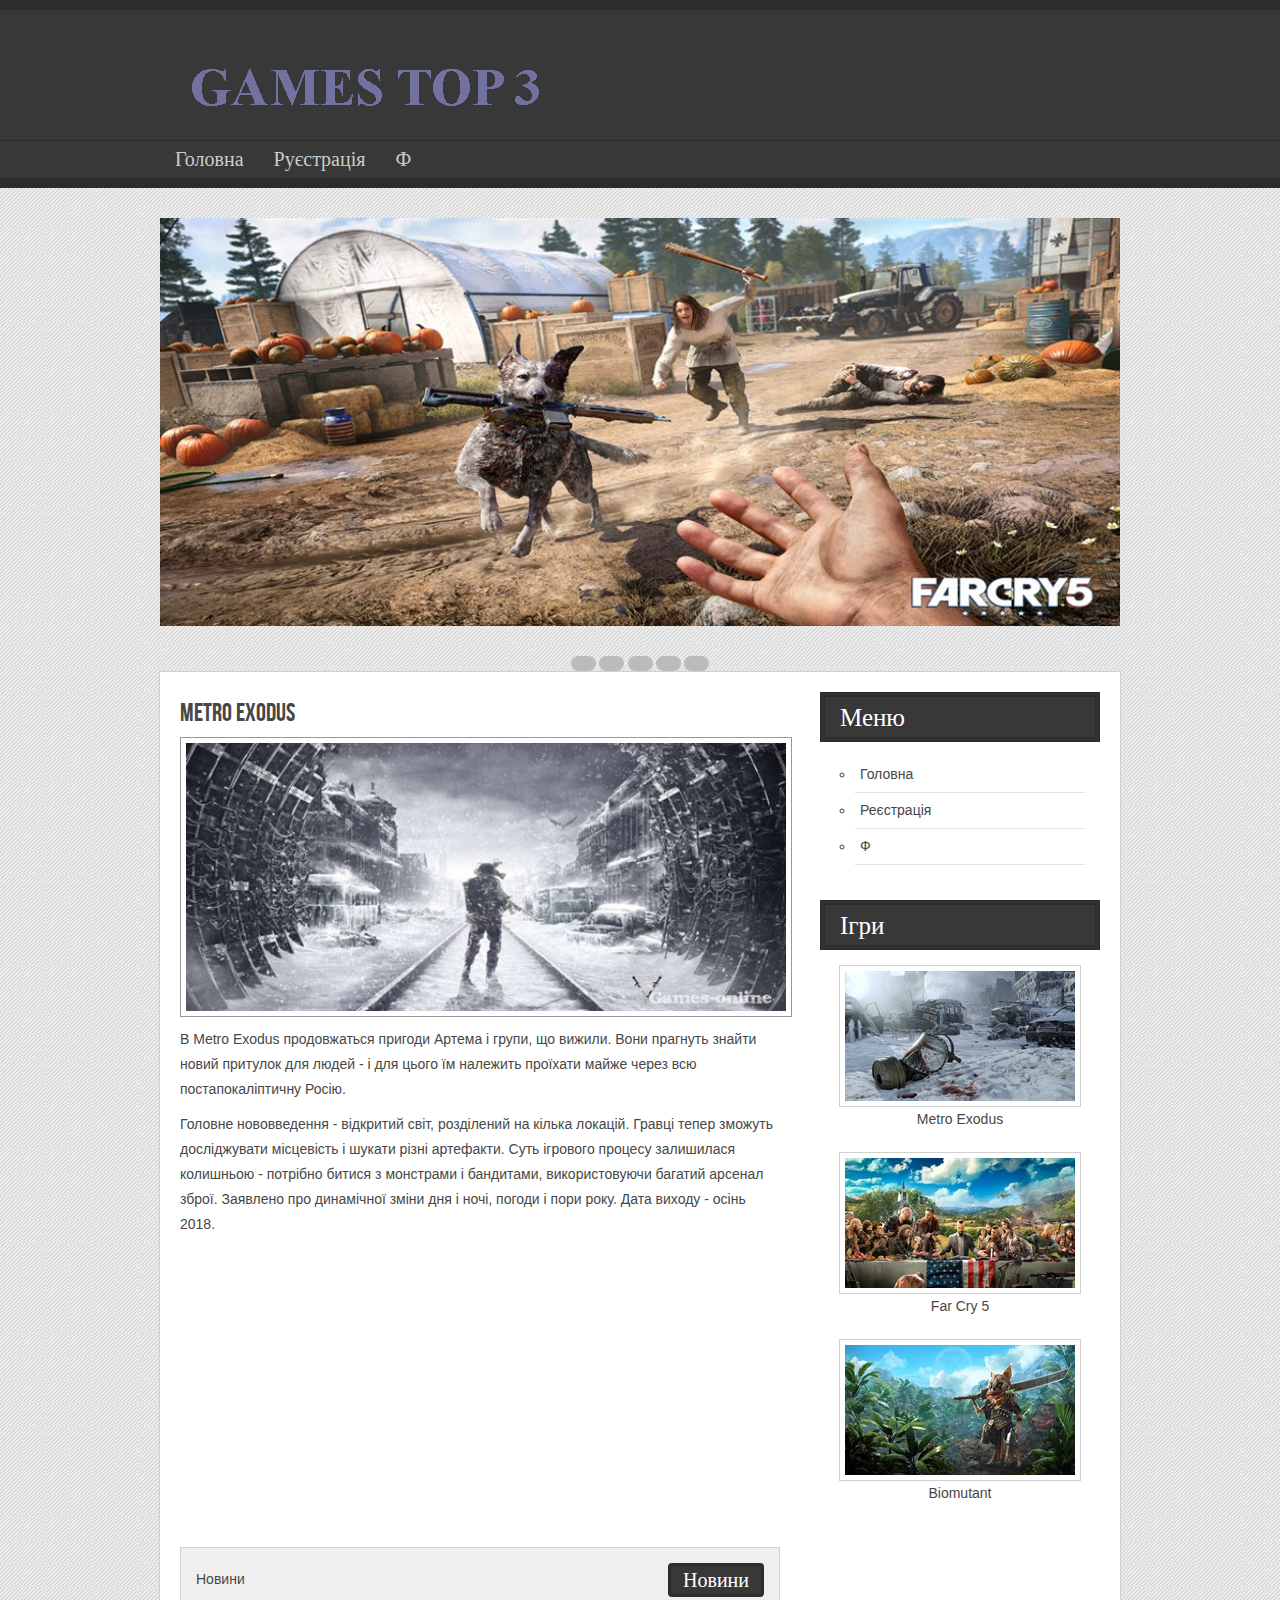
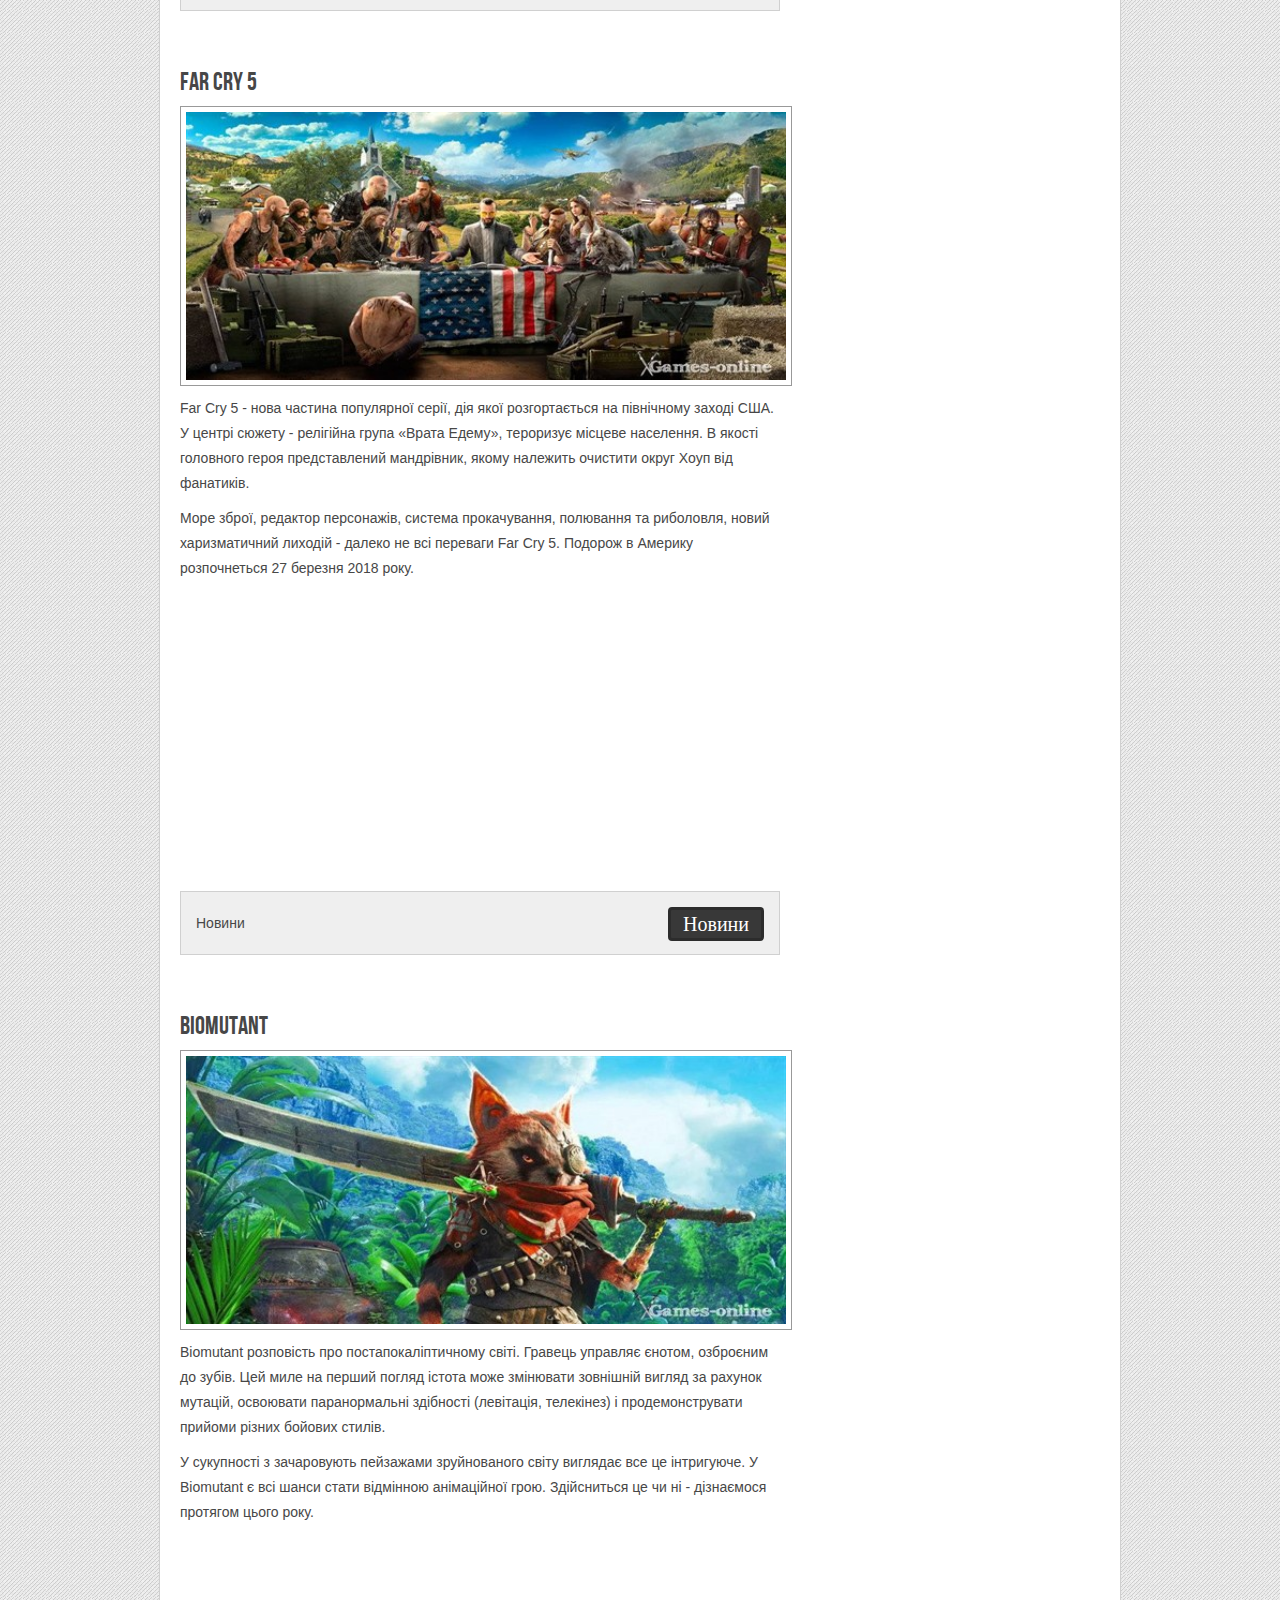
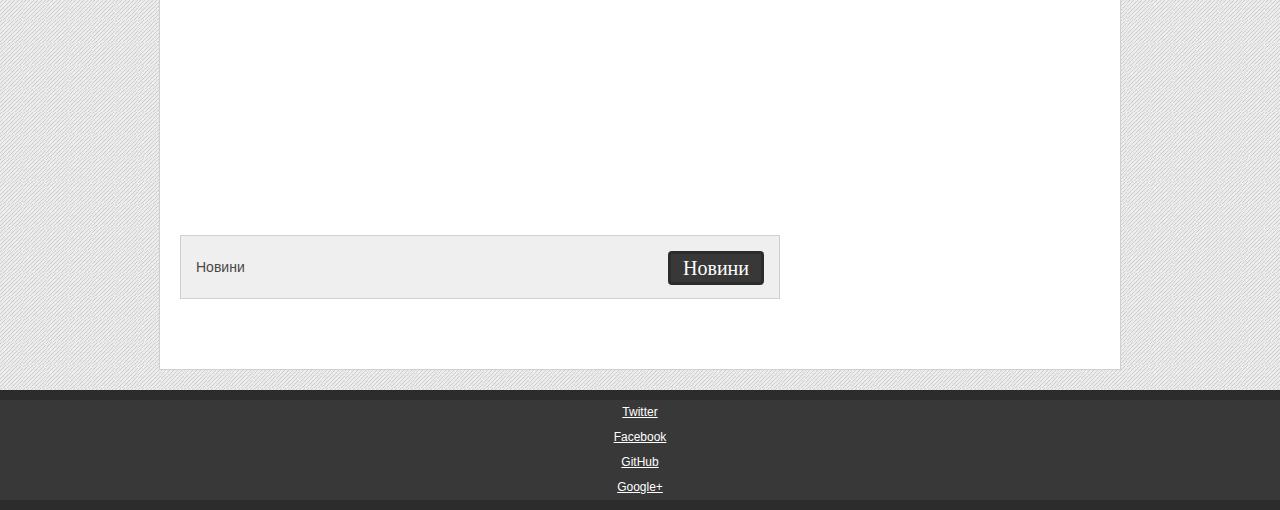
==== Sait/index.html @ daca0c36 "Olexa01" ====
<!DOCTYPE html>
<html lang="en"> 
<head>
	<meta charset="utf-8">
	<title>Games TOP 3 </title>
	<link rel="stylesheet" href="https://stackpath.bootstrapcdn.com/bootstrap/4.1.3/css/bootstrap.min.css" integrity="sha384-MCw98/SFnGE8fJT3GXwEOngsV7Zt27NXFoaoApmYm81iuXoPkFOJwJ8ERdknLPMO" crossorigin="anonymous">
	<script src="https://code.jquery.com/jquery-3.3.1.slim.min.js" integrity="sha384-q8i/X+965DzO0rT7abK41JStQIAqVgRVzpbzo5smXKp4YfRvH+8abtTE1Pi6jizo" crossorigin="anonymous"></script>
    <script src="https://cdnjs.cloudflare.com/ajax/libs/popper.js/1.14.3/umd/popper.min.js" integrity="sha384-ZMP7rVo3mIykV+2+9J3UJ46jBk0WLaUAdn689aCwoqbBJiSnjAK/l8WvCWPIPm49" crossorigin="anonymous"></script>
    <script src="https://stackpath.bootstrapcdn.com/bootstrap/4.1.3/js/bootstrap.min.js" integrity="sha384-ChfqqxuZUCnJSK3+MXmPNIyE6ZbWh2IMqE241rYiqJxyMiZ6OW/JmZQ5stwEULTy" crossorigin="anonymous"></script>
	<meta name="viewport" content="width=device-width, initial-scale=1, maximum-scale=1">
 
	<link rel="stylesheet" href="css/style.css">
    <link rel="stylesheet" href="css/responsive.css">
    
	<link href='./images/favicon.ico' rel='icon' type='image/x-icon'>
</head>
<body>

<header> 
	<div class="wrap-header">
		<div id="logo"><a href="index.html"><img src="./images/logo.png"/></a></div>
	</div>
</header>

<nav>
	<div class="wrap-nav">
		<ul>
			<li><a href="index.html">Головна</a></li>
			<li><a href="indexForma.html">Руєстрація</a></li>
			<li><a href="index.html">Ф</a></li>

			
		</ul>
	</div>
</nav>



<div class="featured">
	<div class="all">
		<input checked type="radio" name="respond" id="desktop" swidth="942" height="400">
			<article id="slider">
					<input checked type="radio" name="slider" id="switch1">
					<input type="radio" name="slider" id="switch2">
					<input type="radio" name="slider" id="switch3">
					<input type="radio" name="slider" id="switch4">
					<input type="radio" name="slider" id="switch5">
				
				<div id="slides">
					<div id="overflow">
						<div class="image">
							<article><img src="images/1_942x400.jpg"></article>
							<article><img src="images/2_942x400.jpg"></article>
							<article><img src="images/3_942x400.jpg"></article>
							<article><img src="images/4_942x400.jpg"></article>
							<article><img src="images/5_942x400.jpg"></article>
					
					</div>
				</div>
				<div id="controls">
					<label for="switch1"></label>
					<label for="switch2"></label>
					<label for="switch3"></label>
					<label for="switch4"></label>
					<label for="switch5"></label>
			
					
				</div>
				<div id="active">
					<label for="switch1"></label>
					<label for="switch2"></label>
					<label for="switch3"></label>
					<label for="switch4"></label>
					<label for="switch5"></label>
			
				</div>
			</article>
	</div>
</div>

<!--Content-->
<section id="content">
	<div id="main-content">
		<article>
			<div class="heading">
				
				<h2><a id="rozdil_1">Metro Exodus</a></h2>
			</div>
			<div class="content">
				<img src="images/img1.jpg"/>
				<p>В Metro Exodus продовжаться пригоди Артема і групи, що вижили. Вони прагнуть знайти новий притулок для людей - і для цього їм належить проїхати майже через всю постапокаліптичну Росію.</p>
				<p>Головне нововведення - відкритий світ, розділений на кілька локацій. Гравці тепер зможуть досліджувати місцевість і шукати різні артефакти. Суть ігрового процесу залишилася колишньою - потрібно битися з монстрами і бандитами, використовуючи багатий арсенал зброї. Заявлено про динамічної зміни дня і ночі, погоди і пори року. Дата виходу - осінь 2018.</p>

				<iframe  width="560" height="300" src="https://www.youtube.com/embed/gPFQEbQI-I8" frameborder="0" allow="accelerometer; autoplay; encrypted-media; gyroscope; picture-in-picture" allowfullscreen></iframe>
				<div class="info" br>Новини <div class="more"><a class="button" href="http://www.metrothegame.com/ru/">Новини</a></div></div>
			</div>
		</article>
		<article>
			<div class="heading">
				<h2><a id="rozdil_2">Far Cry 5</a></h2>
			</div>
			<div class="content">
				<img src="images/img2.jpg"/>
				<p>Far Cry 5 - нова частина популярної серії, дія якої розгортається на північному заході США. У центрі сюжету - релігійна група «Врата Едему», тероризує місцеве населення. В якості головного героя представлений мандрівник, якому належить очистити округ Хоуп від фанатиків.</p>
				<p>Море зброї, редактор персонажів, система прокачування, полювання та риболовля, новий харизматичний лиходій - далеко не всі переваги Far Cry 5. Подорож в Америку розпочнеться 27 березня 2018 року.</p>

				<iframe width="560" height="300" src="https://www.youtube.com/embed/Whl28r8dVMU" frameborder="0" allow="accelerometer; autoplay; encrypted-media; gyroscope; picture-in-picture" allowfullscreen></iframe>

				<div class="info" br>Новини <div class="more"><a class="button" href="http://www.metrothegame.com/ru/">Новини</a></div></div>
			</div>
		</article>
		<article>
			<div class="heading">
				<h2><a id="rozdil_3">Biomutant</a></h2>
			</div>
			<div class="content">
				<img src="images/img3.jpg"/>
				<p>Biomutant розповість про постапокаліптичному світі. Гравець управляє єнотом, озброєним до зубів. Цей миле на перший погляд істота може змінювати зовнішній вигляд за рахунок мутацій, освоювати паранормальні здібності (левітація, телекінез) і продемонструвати прийоми різних бойових стилів.</p>
				<p>У сукупності з зачаровують пейзажами зруйнованого світу виглядає все це інтригуюче. У Biomutant є всі шанси стати відмінною анімаційної грою. Здійсниться це чи ні - дізнаємося протягом цього року.</p>

				<iframe width="560" height="300" src="https://www.youtube.com/embed/r5c0-TFP18g" frameborder="0" allow="accelerometer; autoplay; encrypted-media; gyroscope; picture-in-picture" allowfullscreen></iframe>

				<div class="info">Новини<div class="more"><a class="button" href="https://biomutant.com/" br>Новини</a></div></div>

			</div>
		</article>
		
	</div>
	<div id="sidebar" class="col-right">
		<section>
			<div class="heading"><h2>Меню</h2></div>
			<div class="content">
				<ul>
					<li><a href="index.html">Головна</a></li>
					<li><a href="indexForma.html">Реєстрація</a></li>
					<li><a href="#">Ф</a></li>
					
					
				</ul>
			</div>
		</section>
		<section>
			<div class="heading"><h2>Ігри</h2></div>
			<div class="content">
				<div class="post">
					<img src="images/thumb1.jpg"/>
					<h4><a href="#rozdil_1">Metro Exodus</a></h4>
				</div>
				<div class="post">
					<img src="images/thumb2.jpg"/>
					<h4><a href="#rozdil_2">Far Cry 5</a></h4>
				</div>
				<div class="post">
					<img src="images/thumb3.jpg"/>
					<h4><a href="#rozdil_3">Biomutant</a></h4>
				</div>
				
			</div>
		</section>
	</div>
	<div class="clear"></div>
</section>

<footer align="center" >
	<ul class="icons"  >

	    <li><a href="https://twitter.com/?lang=uk" class="icon fa-twitter"><span class="label">Twitter</span></a></li>
		<li><a href="https://www.facebook.com/" class="icon fa-facebook"><span class="label">Facebook</span></a></li>
		<li><a href="https://github.com" class="icon fa-github"><span class="label">GitHub</span></a></li>
		<li><a href="https://plus.google.com" class="icon fa-google-plus"><span class="label">Google+</span></a></li>
	</ul>

</footer>
    <script src="https://cdnjs.cloudflare.com/ajax/libs/popper.js/1.14.3/umd/popper.min.js" integrity="sha384-ZMP7rVo3mIykV+2+9J3UJ46jBk0WLaUAdn689aCwoqbBJiSnjAK/l8WvCWPIPm49" crossorigin="anonymous"></script>
    <script src="https://stackpath.bootstrapcdn.com/bootstrap/4.1.3/js/bootstrap.min.js" integrity="sha384-ChfqqxuZUCnJSK3+MXmPNIyE6ZbWh2IMqE241rYiqJxyMiZ6OW/JmZQ5stwEULTy" crossorigin="anonymous"></script>
	<meta name="viewport" content="width=device-width, initial-scale=1, maximum-scale=1">

</body>
</html>
---- Sait/css/style.css ----
/*Reset */
a,abbr,acronym,address,applet,article,aside,audio,b,blockquote,big,body,center,canvas,caption,cite,code,command,datalist,dd,del,details,dfn,dl,div,dt,em,embed,fieldset,figcaption,figure,font,footer,form,h1,h2,h3,h4,h5,h6,header,hgroup,html,i,iframe,img,ins,kbd,keygen,label,legend,li,meter,nav,object,ol,output,p,pre,progress,q,s,samp,section,small,span,source,strike,strong,sub,sup,table,tbody,tfoot,thead,th,tr,tdvideo,tt,u,ul,var{background:transparent;border:0 none;font-size:100%;margin:0;padding:0;border:0;outline:0;vertical-align:top;}ol, ul {list-style:none;}blockquote, q {quotes:none;}table, table td {padding:0;border:none;border-collapse:collapse;}img {vertical-align:top;}embed {vertical-align:top;}
article, aside, audio, canvas, command, datalist, details, embed, figcaption, figure, footer, header, hgroup, keygen, meter, nav, output, progress, section, source, video {display:block;}
mark, rp, rt, ruby, summary, time {display:inline;}
input, textarea {border:0; padding:0; margin:0; outline: 0;}
iframe {border:0; margin:0; padding:0;}
input, textarea, select {margin:0; padding:0px;}

/* -------------------------------------------- */
/* ------------------Font---------------------- */
/* -------------------------------------------- */
@font-face {
font-family: 'BebasNeueRegular';
src: url('../font/BebasNeue-webfont.eot');
src: url('../font/BebasNeue-webfont.eot?#iefix') format('embedded-opentype'),
url('../font/BebasNeue-webfont.woff') format('woff'),
url('../font/BebasNeue-webfont.ttf') format('truetype'),
url('../font/BebasNeue-webfont.svg#BebasNeueRegular') format('svg');
font-weight: normal;
font-style: normal;
}
/* -------------------------------------------- */
/* ------------------Style---------------------- */
/* -------------------------------------------- */
html, body {width:100%; padding:0; margin:0;}
body {background: url('../images/pattern.png') ;color: #474747;font: 12px/25px Arial, Helvetica, sans-serif;}

/*-------------------------*/
a{color: #474747;text-decoration: none;}
a:hover {color: #DA251D; text-decoration: none;}

a.button, input.button {cursor: pointer;color: #ffffff;	line-height: 14px;	font-family: 'BebasNeueRegular';	font-size: 20px;	font-weight: normal;	background: #383838;border:3px solid #2C2C2C; -webkit-border-radius: 4px;-moz-border-radius: 4px;-khtml-border-radius: 4px;border-radius: 4px;}
a.button {	display: inline-block;	text-decoration: none;	padding: 8px 12px 6px 12px;}
input.button {	margin: 0;	border: 0;	height: 24px;	padding: 5px 12px 5px 12px;}
a.button:hover, input.button:hover {}

.clear{content: "\0020"; display: block; height: 0; clear: both; visibility: hidden; }

/*-------------header */
header {background:#383838; height: 130px; border-top:10px solid #2C2C2C; border-bottom:1px solid #2C2C2C;}
.wrap-header{width:960px; position:relative; margin: 0px auto;}

header #logo {position:absolute; top:40px; left: 30px; width: 100%;}

header #search {position: absolute;top: 60px;right: 20px;	width: 208px;z-index: 15;}
header .button-search {	position: absolute;	left: 0px;	background: url('../images/button-search.png') center center no-repeat;	width: 28px;	height: 24px;	border-right: 1px solid #CCCCCC;	cursor: pointer;}
header #search input {	background: #FFF;	padding: 1px 1px 1px 33px;	width: 172px;	height: 21px;	border: 1px solid #CCCCCC;	-webkit-border-radius: 3px 3px 3px 3px;	-moz-border-radius: 3px 3px 3px 3px;	-khtml-border-radius: 3px 3px 3px 3px;	border-radius: 3px 3px 3px 3px;}

/*------------navigation */
.wrap-nav{width:960px; margin:0px auto; position:relative; }
nav {height: 37px; margin-bottom:20px; background:#383838; border-bottom:10px solid #2C2C2C; }
nav ul {list-style: none;margin: 0;padding: 0;}
nav ul li {position: relative;float: left;padding: 6px 5px 0px 5px; background:#383838;}
nav ul li a {font-size: 20px; line-height:14px;color: #CCC;display: block;padding: 6px 10px;margin-bottom: 5px;z-index: 6;position: relative;font-family: 'BebasNeueRegular'}
nav ul li:hover a{color:#ffffff;}

/*-------------Featured*/
/*-------------content */
#content {width:960px; margin:0 auto; background-color:#FFF; border:1px solid #D0D0D0;}

#main-content{width:600px;float: left; display: inline; padding:20px;}
#main-content article{ font-size:14px; margin:10px 0px 50px 0px; display:inline-block;}
#main-content article .heading{}
#main-content article h2{font-family: 'BebasNeueRegular'; font-size:25px; line-height:25px; font-weight:normal;}
#main-content article img{padding:5px; border:1px solid #999; display:inline-block; margin:10px 0;}
#main-content article p{margin-bottom:10px;}
#main-content article .info{background-color:#EFEFEF; padding:15px; border:1px solid #D0D0D0; line-height:32px;}
#main-content article .more{float:right;}

#sidebar{width:280px;float: left; display: inline; padding:20px;}
#sidebar section{margin-bottom:20px;}
#sidebar .heading{ padding:10px 5px 5px 5px; border:5px double #2C2C2C; background-color:#383838;}
#sidebar .heading h2{font-family: 'BebasNeueRegular';font-size:25px; font-weight:normal; display:inline; padding:0 10px; color:#ffffff; }
#sidebar .content{padding:15px}
#sidebar .content ul{ font-size:14px; list-style-type:circle; margin-left:20px;}
#sidebar .content ul li{border-bottom: 1px solid #E1E1E1; padding:5px;}
#sidebar .content .post {margin-bottom: 20px; text-align:center;}
#sidebar .content .post h4{ font-size:14px; font-weight:normal;}
#sidebar .content .post img{ padding:5px; border:1px solid #D0D0D0; display:inline-block;}
#sidebar .content .post p{color:#A3A3A3; font-style:italic;}

/*------------footer */ 
.wrap-footer{width:960px; margin: 0px auto; padding:10px 0px; color:#ffffff; text-align:center; }
footer {background-color:#383838; border-top:10px solid #2C2C2C; border-bottom:10px solid #2C2C2C; margin-top:20px;}
footer a{color:#ffffff; text-decoration:underline;}





#slider { /*положение слайдера*/
    position: relative;
	text-align: center;
    top: 10px;
}

#slider{ /*центровка слайдера*/
	margin: 0 auto;
}

#slides article{ /*все изображения справа друг от доруга*/
	width: 20%;
	float: left;
}

#slides .image{ /*устанавливает общий размер блока с изображениями*/
	width: 500%;
	line-height: 0;
}

#overflow{ /*сркывает все, что находится за пределами этого блока*/
	width: 100%;
	overflow: hidden;
}

article img{ /*размер изображений слайдера*/
	width: 100%;
}

#desktop:checked ~ #slider{ /*размер всего слайдера*/
	max-width: 960px; /*максимальнная длинна*/
}

/*настройка переключения и положения для левой стрелки*/
/*если свич1-5 активны, то идет обращение к лейблу из блока с id контролс*/
#switch1:checked ~ #controls label:nth-child(5), 
#switch2:checked ~ #controls label:nth-child(1),
#switch3:checked ~ #controls label:nth-child(2),
#switch4:checked ~ #controls label:nth-child(3),
#switch5:checked ~ #controls label:nth-child(4){
	background: url('prev.png') no-repeat; /*заливка фона картинкой без повторений*/
	float: left;
	margin: 0 0 0 -84px; /*сдвиг влево*/
	display: block;
	height: 68px;
	width: 68px;
}

/*настройка переключения и положения для правой стрелки*/
#switch1:checked ~ #controls label:nth-child(2), 
#switch2:checked ~ #controls label:nth-child(3),
#switch3:checked ~ #controls label:nth-child(4),
#switch4:checked ~ #controls label:nth-child(5),
#switch5:checked ~ #controls label:nth-child(1){
	background: url('next.png') no-repeat; /*заливка фона картинкой без повторений*/
	float: right;
	margin: 0 -84px 0 0; /*сдвиг вправо*/
	display: block;
	height: 68px;
	width: 68px;
}

label, a{ /*при наведении на стрелки или переключатели - курсор изменится*/
	cursor: pointer;
}

.all input{ /*скрывает стандартные инпуты (чекбоксы) на странице*/
	display: none;
}

/*позиция изображения при активации переключателя*/
#switch1:checked ~ #slides .image{
	margin-left: 0;
}

#switch2:checked ~ #slides .image{
	margin-left: -100%;
}

#switch3:checked ~ #slides .image{
	margin-left: -200%;
}

#switch4:checked ~ #slides .image{
	margin-left: -300%;
}

#switch5:checked ~ #slides .image{
	margin-left: -400%;
}
#switch6:checked ~ #slides .image{
	margin-left: -400%;
}
#switch7:checked ~ #slides .image{
	margin-left: -400%;
}
#switch8:checked ~ #slides .image{
	margin-left: -400%;
}
#switch9:checked ~ #slides .image{
	margin-left: -400%;
}

#controls{ /*положение блока всех управляющих элементов*/
	margin: -25% 0 0 0;
	width: 100%;
	height: 50px;
}

#active label{ /*стиль отдельного переключателя*/
	border-radius: 10px; /*скругление углов*/
	display: inline-block; /*расположение в строку*/
	width: 15px;
	height: 15px;
	background: #bbb;
}

#active{ /*расположение блока с переключателями*/
	margin: 23% 0 0;
	text-align: center;
}

#active label:hover{ /*поведение чекбокса при наведении*/
	background: #76c8ff;
	border-color: #777 !important; /*выполнение в любом случае*/
}

/*цвет активного лейбла при активации чекбокса*/
#switch1:checked ~ #active label:nth-child(1),
#switch2:checked ~ #active label:nth-child(2),
#switch3:checked ~ #active label:nth-child(3),
#switch4:checked ~ #active label:nth-child(4),
#switch5:checked ~ #active label:nth-child(5),
#switch6:checked ~ #active label:nth-child(6),
#switch7:checked ~ #active label:nth-child(7),
#switch8:checked ~ #active label:nth-child(8),
#switch9:checked ~ #active label:nth-child(9){
	background: #18a3dd;
	border-color: #18a3dd !important;
}

#slides .image{ /*анимация пролистывания изображений*/
	transition: all 800ms cubic-bezier(0.770, 0.000, 0.175, 1.000);
}

#controls label:hover{ /*прозрачность стрелок при наведении*/
	opacity: 0.6;
}

#controls label{ /*прозрачность стрелок при отводе курсора*/
	transition: opacity 0.2s ease-out;
}


/* forma */
h1 {
	cursor: help;
	margin: 0;
	text-transform: uppercase;
	padding-bottom: 5px;
	border-bottom: 3px solid #474747;
}
form {
	margin: 0 auto;
	background: rgba(248,248,248);
	

	width: 500px;
	height: 600px;
	padding: 20px;
	box-shadow: 2px 2px 5px rgba(0,0,0,0.82);
}
.group {
	margin: 10px;
	padding: 5px;
}
label {
	padding-left: 10px;
	text-transform: uppercase;
}
input {
	margin-top: 10px;
	height: 40px;
	width: 400px;
	border-radius: 20px/20px;
	border: none;
	padding-left: 15px;
	font-size: 18px;
	box-shadow: 2px 2px 5px rgba(0,0,0,0.82);
}
input:focus {
	border: 2px solid #6c00ff;
	transform: translateX(15px);
	width: 385px;
}
button {
	cursor: pointer;
	padding: 10px 30px;
	height: 50px;
	color: #fff;
	background: #474747;
	border: none;
	text-transform: uppercase;
	font-size: 15px;
	box-shadow: 2px 2px 5px rgba(0,0,0,0.82);
}
button:hover {
	opacity: .80;
	font-weight: bold;
	transform: scale(1.1);
}
---- Sait/css/responsive.css ----
html {
   -webkit-text-size-adjust: none;
}
.video embed,
.video object,
.video iframe {
   width: 100%;
   height: auto;
}
img{
	max-width:100%;
	height: auto;
   	width: auto\9; /* ie8 */
}

@media only screen and (min-width: 768px) and (max-width: 959px) {
	.wrap-header, .wrap-footer, .wrap-nav, #content, .featured{width:768px;}
	#sidebar{width:184px;}
	#main-content{width:504px;}
	.featured .col-1-3{width:29%;}
}

@media only screen and (max-width: 767px) {
	.wrap-header, .wrap-footer, .wrap-nav, #content, #main-content, #sidebar, .featured{width:100%; margin:0px; padding:0px;}
	.wrap-header {margin-top: 0px;height:150px;}
	.wrap-header #logo{top:40px;}
	.wrap-header #search {top: 5px;left: 5px;}
	.featured{display:none;}
}

@media only screen and (min-width: 480px) and (max-width: 767px) {
}

@media only screen and (max-width: 479px) {
	.wrap-header{height: 170px;}
	.wrap-header #logo{top: 60px; left:10px;}
	#main-content img{width:80%; height: 80%;}
	#main-content p{display:inline-block;}
}
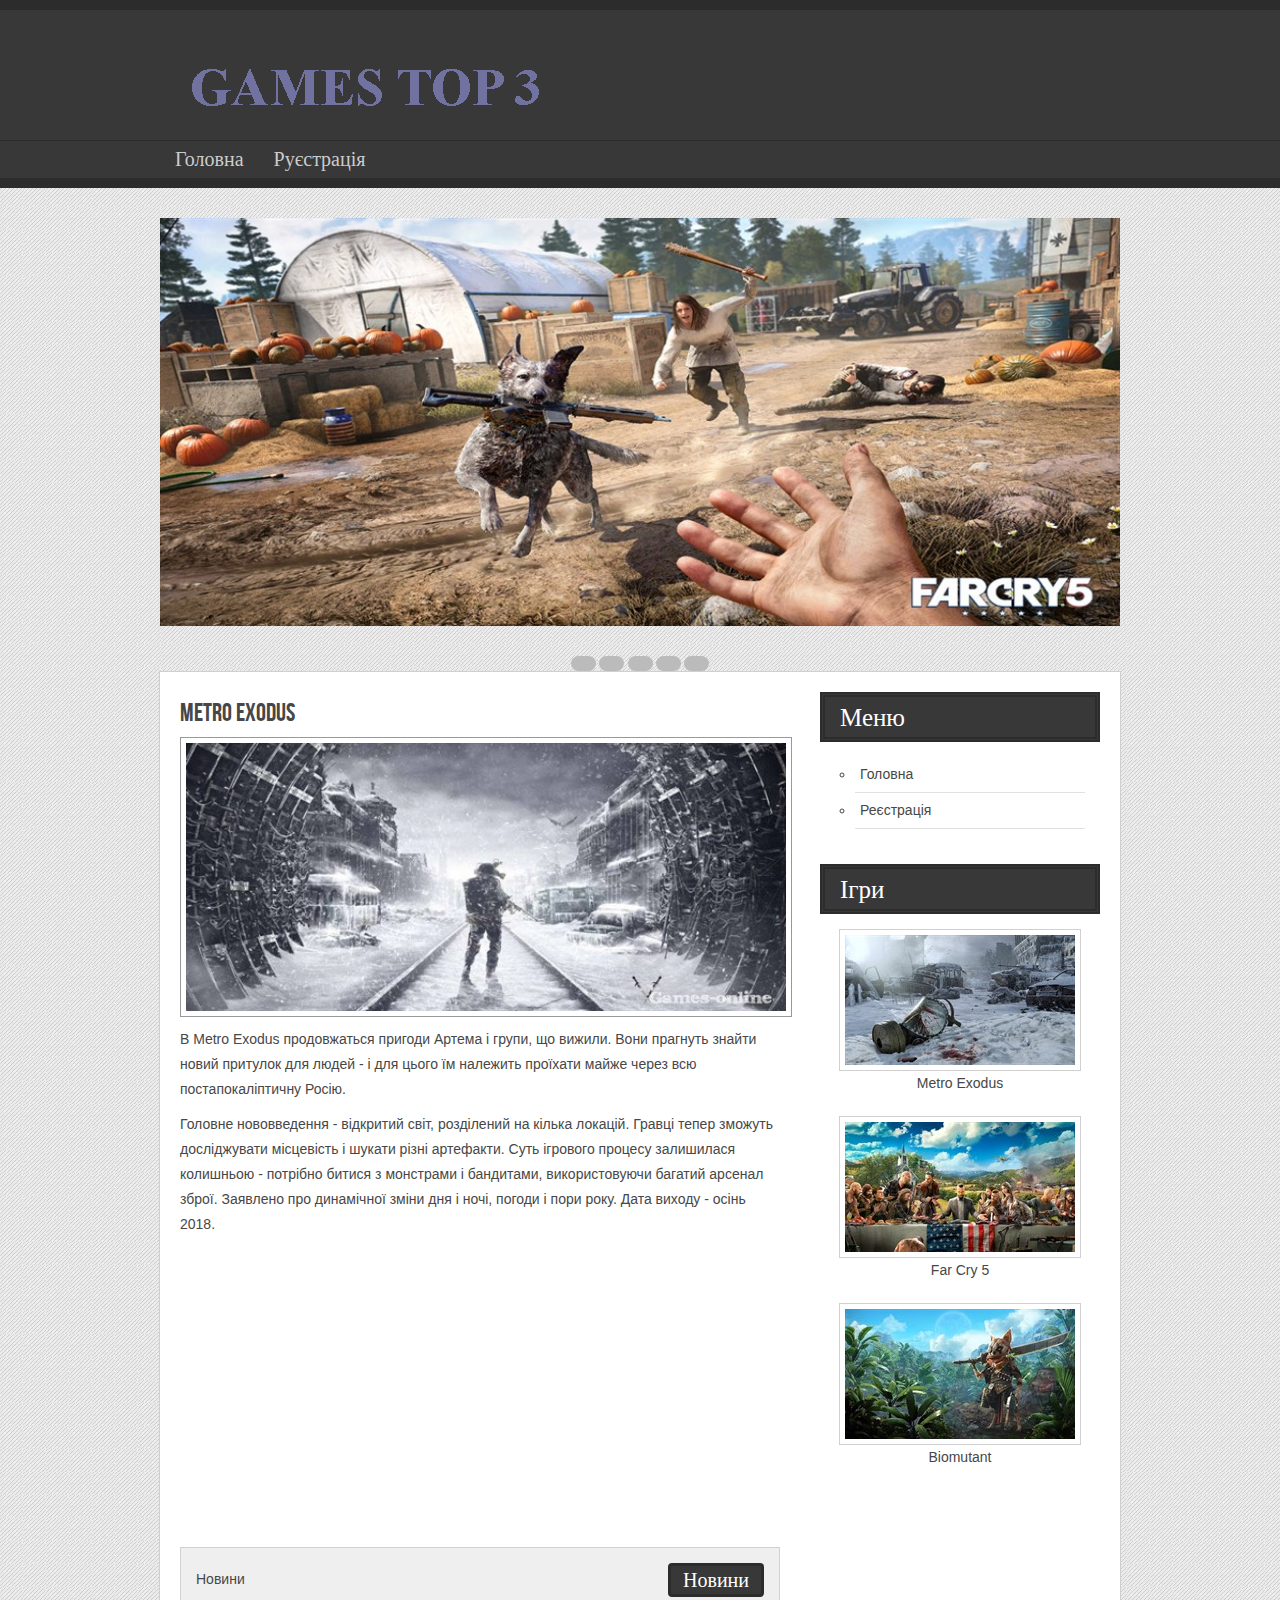
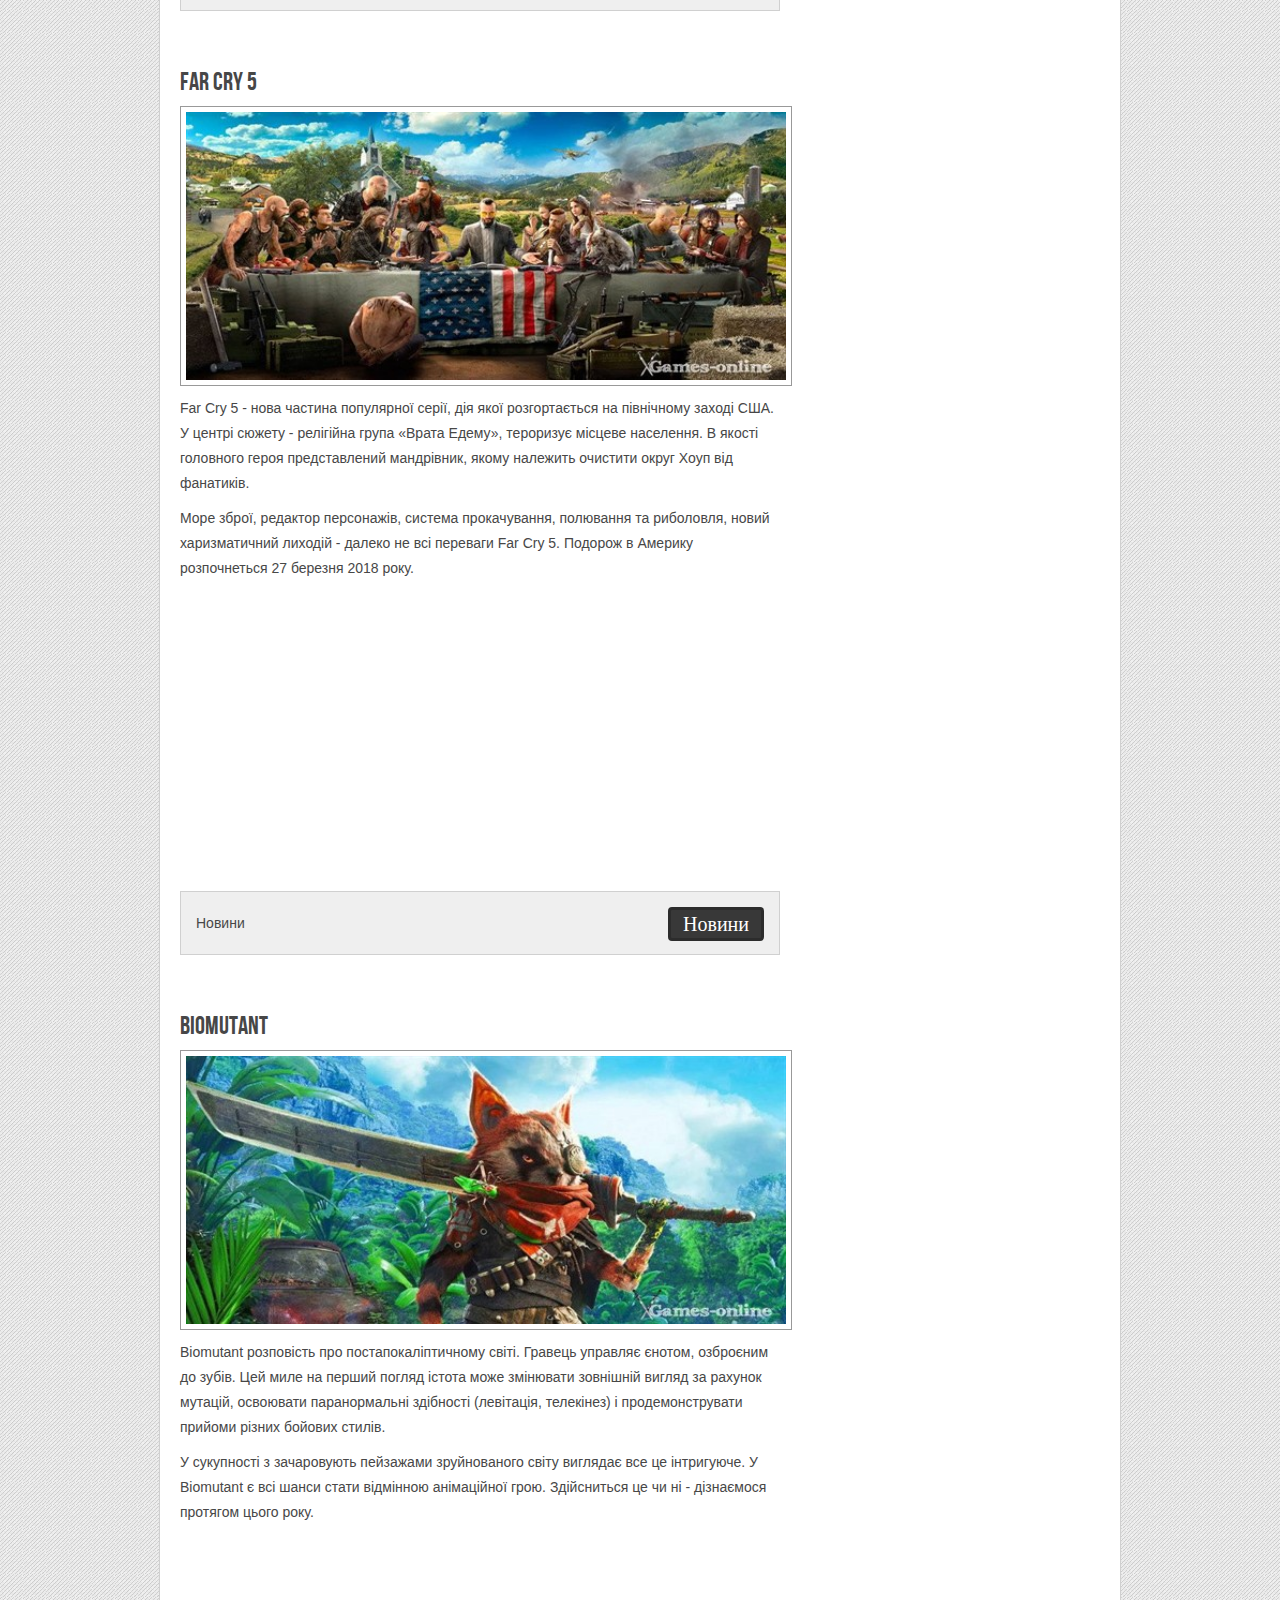
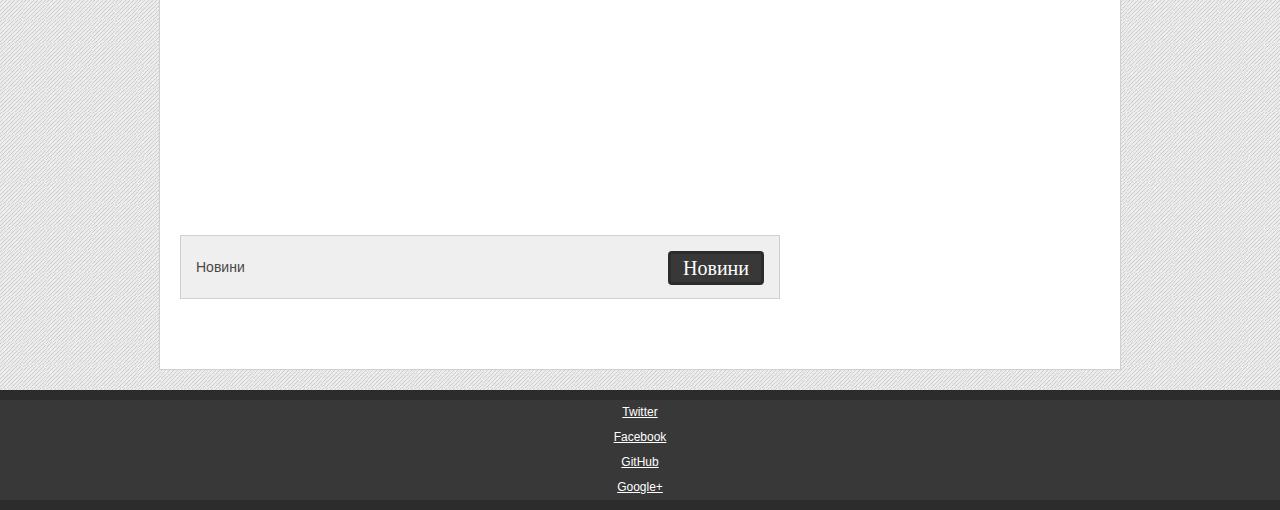
==== commit 8da5a512: "Olexa01" ====
--- a/Sait/index.html
+++ b/Sait/index.html
@@ -27,7 +27,7 @@
 		<ul>
 			<li><a href="index.html">Головна</a></li>
 			<li><a href="indexForma.html">Руєстрація</a></li>
-			<li><a href="index.html">Ф</a></li>
+		
 
 			
 		</ul>
@@ -133,7 +133,7 @@
 				<ul>
 					<li><a href="index.html">Головна</a></li>
 					<li><a href="indexForma.html">Реєстрація</a></li>
-					<li><a href="#">Ф</a></li>
+					
 					
 					
 				</ul>
